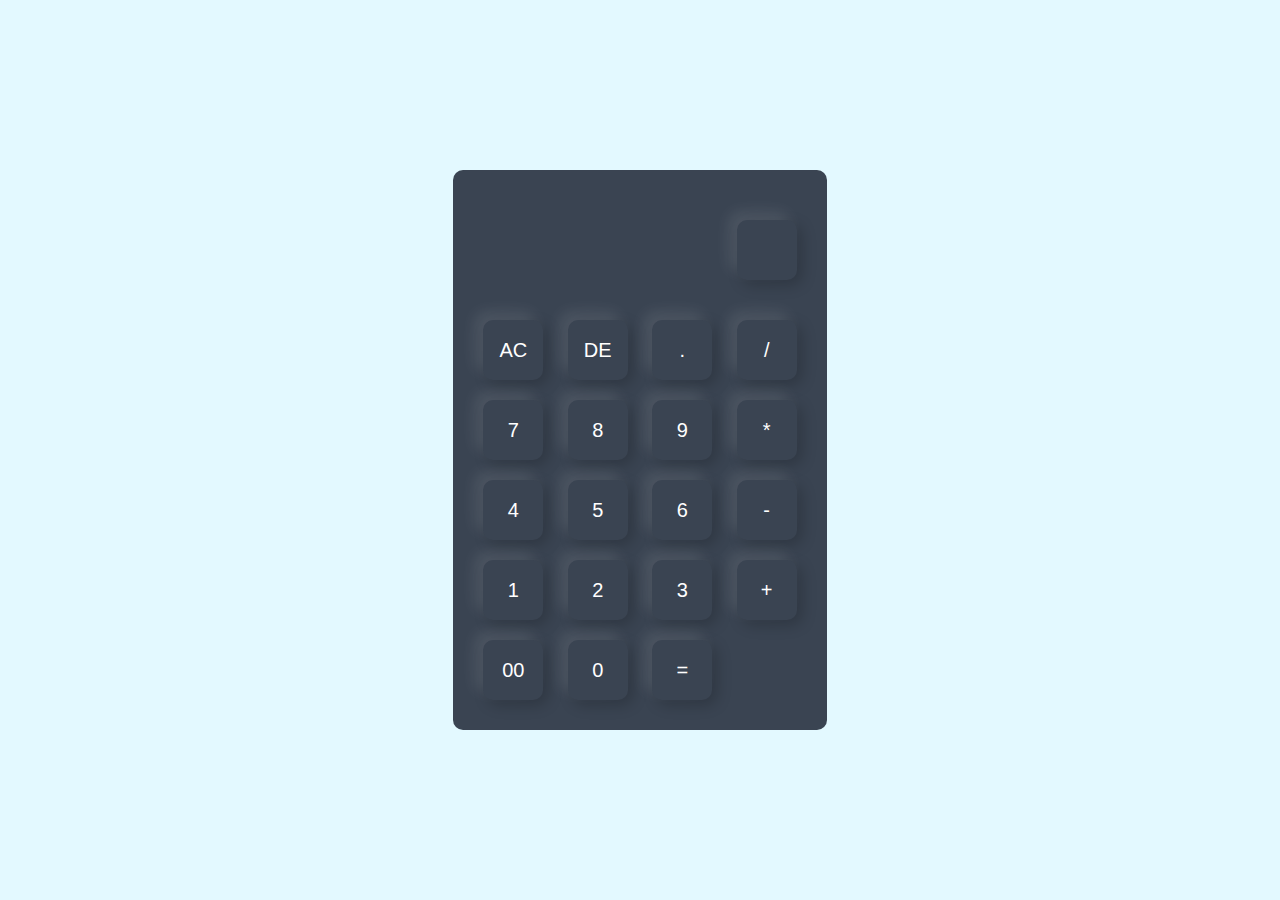
==== Calculator/index.html @ cb72ac21 "making a calculator" ====
<!DOCTYPE html>
<html lang="en">

<head>
    <meta charset="UTF-8">
    <meta name="viewport" content="width=device-width, initial-scale=1.0">
    <title>Calculator</title>
    <link rel="stylesheet" href="style.css">
</head>

<body>
    <div class="container">
        <div class="calculator">
            <form>
                <div class="display">
                    <input type="text" name="display">
                </div>
                <div>
                    <input type="button" value="AC">
                    <input type="button" value="DE">
                    <input type="button" value=".">
                    <input type="button" value="/">
                </div>
                <div>
                    <input type="button" value="7">
                    <input type="button" value="8">
                    <input type="button" value="9">
                    <input type="button" value="*">
                </div>
                <div>
                    <input type="button" value="4">
                    <input type="button" value="5">
                    <input type="button" value="6">
                    <input type="button" value="-">
                </div>
                <div>
                    <input type="button" value="1">
                    <input type="button" value="2">
                    <input type="button" value="3">
                    <input type="button" value="+">
                </div>
                <div>
                    <input type="button" value="00">
                    <input type="button" value="0">
                    <input type="button" value="=">
                </div>
            </form>
        </div>
    </div>
</body>

</html>
---- Calculator/style.css ----
* {
    margin: 0;
    padding: 0;
    box-sizing: border-box;
    font-family: 'Poppins', sans-serif;
}

.container{
    width: 100%;
    height: 100vh;
    background-color: #e3f9ff;
    display: flex;
    align-items: center;
    justify-content: center;
}

.calculator{
    background: #3a4452;
    padding: 20px;
    border-radius: 10px;
}

.calculator form input{
    border: 0;
    outline: 0;
    width: 60px;
    height: 60px;
    border-radius: 10px;
    box-shadow: -8px -8px 15px rgba(255, 255, 255, 0.1),
                5px 5px 15px rgba(0, 0, 0, 0.2);    
    margin: 10px;
    font-size: 20px;
    color: white;
    cursor: pointer;
    background: transparent;
}

form .display{
    display: flex;
    justify-content: flex-end;
    margin: 20px 0;
}
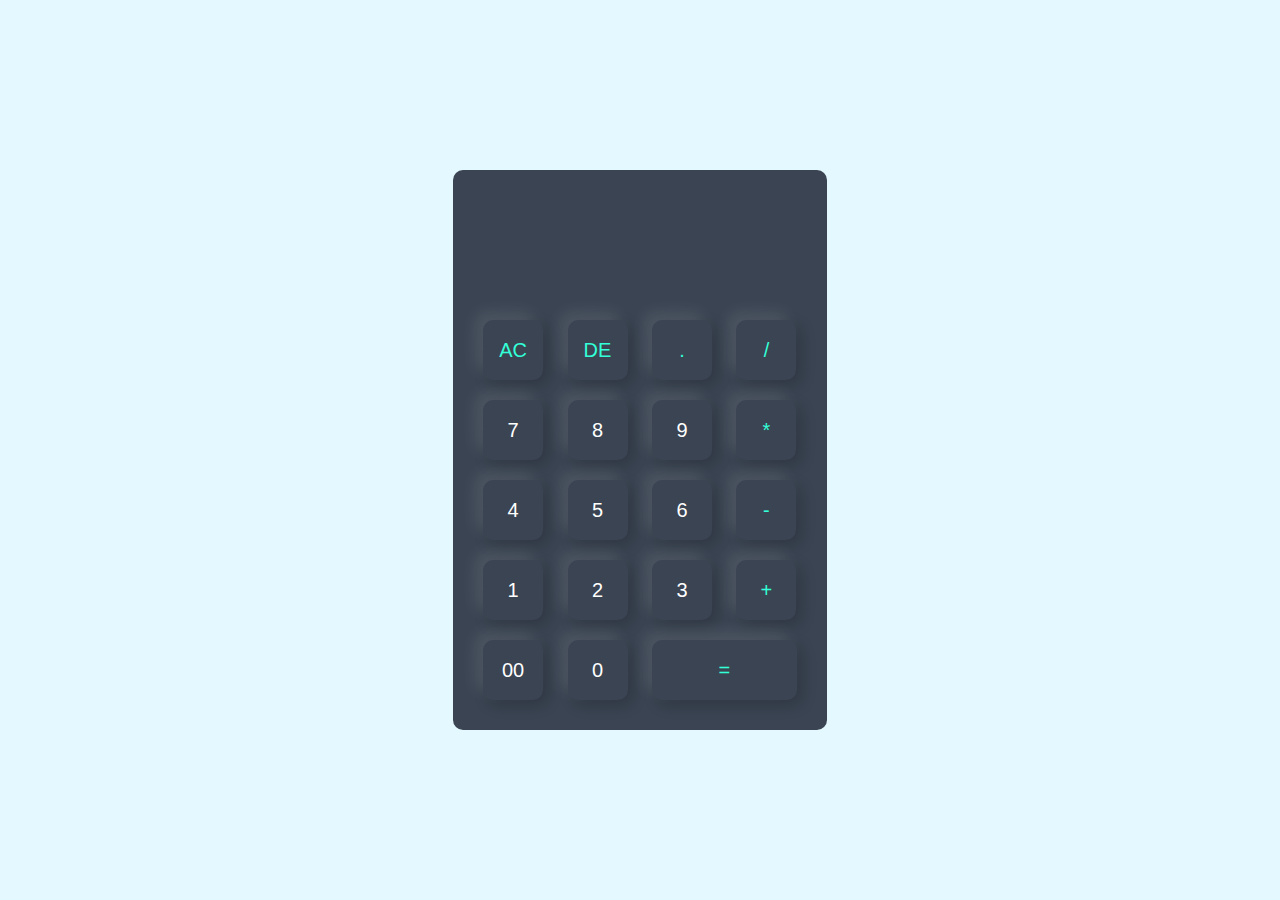
==== commit e2e95a19: "completed making the calculator functions" ====
--- a/Calculator/index.html
+++ b/Calculator/index.html
@@ -16,33 +16,33 @@
                     <input type="text" name="display">
                 </div>
                 <div>
-                    <input type="button" value="AC">
-                    <input type="button" value="DE">
-                    <input type="button" value=".">
-                    <input type="button" value="/">
+                    <input type="button" value="AC" onclick="display.value = '' " class="operator">
+                    <input type="button" value="DE" onclick="display.value = display.value.toString().slice(0,-1)" class="operator">
+                    <input type="button" value="." onclick="display.value +='.' " class="operator">
+                    <input type="button" value="/" onclick="display.value += '/' " class="operator">
                 </div>
                 <div>
-                    <input type="button" value="7">
-                    <input type="button" value="8">
-                    <input type="button" value="9">
-                    <input type="button" value="*">
+                    <input type="button" value="7" onclick="display.value += '7' ">
+                    <input type="button" value="8" onclick="display.value += '8' ">
+                    <input type="button" value="9" onclick="display.value += '9' ">
+                    <input type="button" value="*" onclick="display.value += '*' " class="operator">
                 </div>
                 <div>
-                    <input type="button" value="4">
-                    <input type="button" value="5">
-                    <input type="button" value="6">
-                    <input type="button" value="-">
+                    <input type="button" value="4" onclick="display.value += '4' ">
+                    <input type="button" value="5" onclick="display.value += '5' ">
+                    <input type="button" value="6" onclick="display.value += '6' ">
+                    <input type="button" value="-" onclick="display.value += '-' " class="operator">
                 </div>
                 <div>
-                    <input type="button" value="1">
-                    <input type="button" value="2">
-                    <input type="button" value="3">
-                    <input type="button" value="+">
+                    <input type="button" value="1" onclick="display.value += '1' ">
+                    <input type="button" value="2" onclick="display.value += '2' ">
+                    <input type="button" value="3" onclick="display.value += '3' ">
+                    <input type="button" value="+" onclick="display.value += '+' " class="operator">
                 </div>
                 <div>
-                    <input type="button" value="00">
-                    <input type="button" value="0">
-                    <input type="button" value="=">
+                    <input type="button" value="00" onclick="display.value += '00' ">
+                    <input type="button" value="0" onclick="display.value += '0' ">
+                    <input type="button" value="=" class="equal operator" onclick="display.value = eval(display.value) " >
                 </div>
             </form>
         </div>
--- a/Calculator/style.css
+++ b/Calculator/style.css
@@ -39,4 +39,19 @@
     display: flex;
     justify-content: flex-end;
     margin: 20px 0;
+}
+
+form .display input{
+    text-align: right;
+    flex: 1;
+    box-shadow: none;
+    font-size: 45px;
+}
+
+form input.equal{
+    width: 145px;
+}
+
+form input.operator{
+    color: #33ffd8;
 }